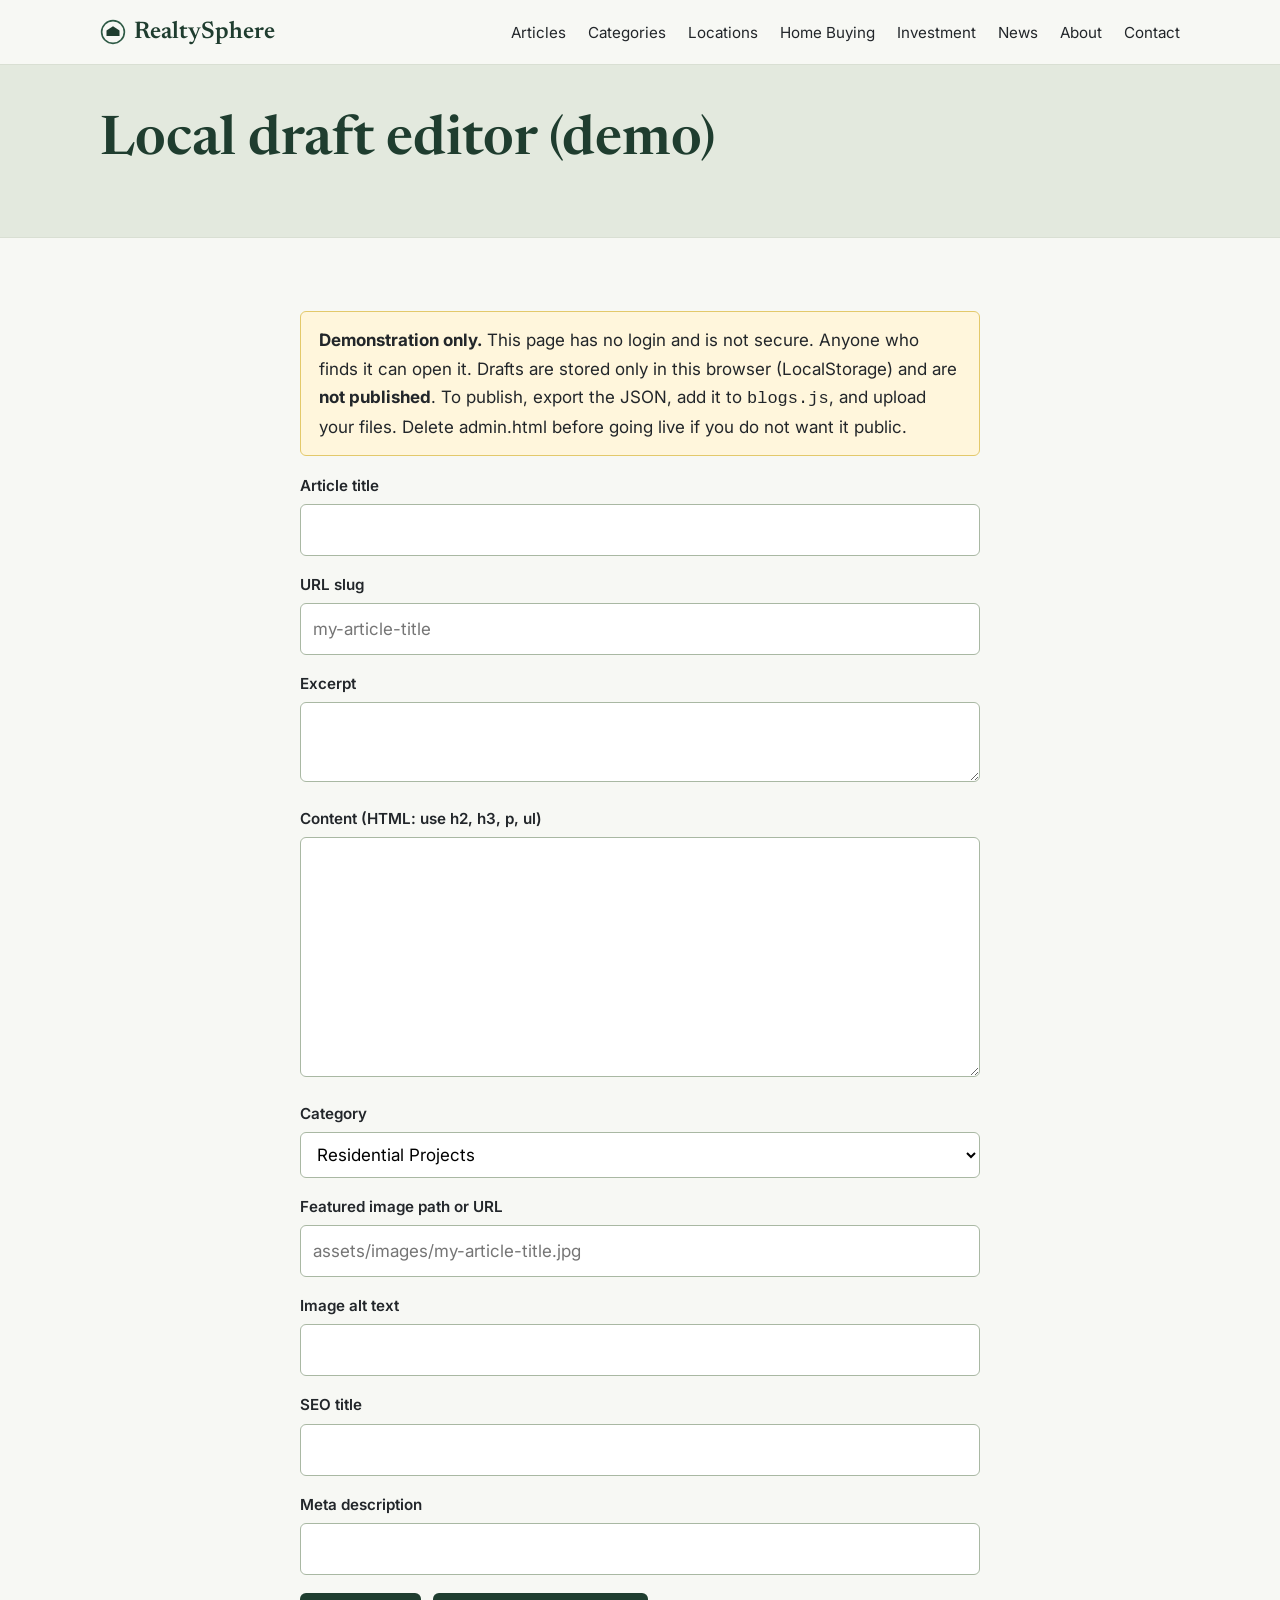
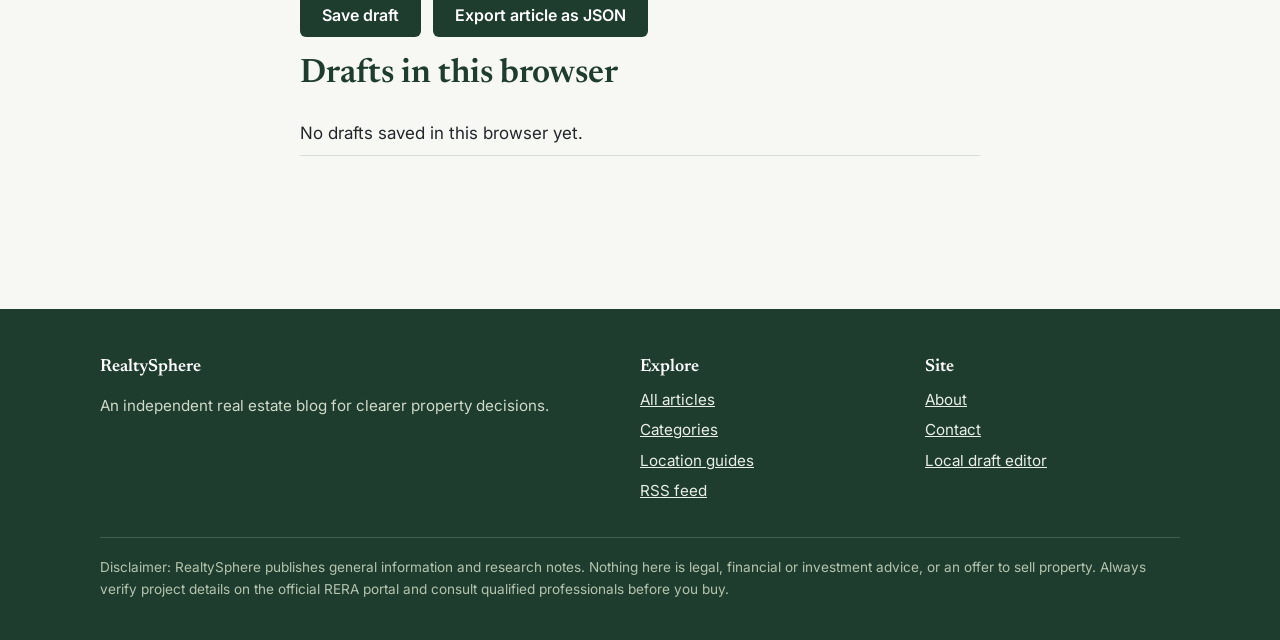
==== admin.html @ 9bb6006e "Add files via upload" ====
<!DOCTYPE html>
<html lang="en"><head><meta charset="utf-8"><meta name="viewport" content="width=device-width,initial-scale=1">
<title>Local Draft Editor | RealtySphere</title><meta name="description" content="Local-only demonstration editor.">
<meta name="robots" content="noindex">
<meta property="og:site_name" content="RealtySphere"><meta property="og:title" content="Local Draft Editor | RealtySphere"><meta property="og:description" content="Local-only demonstration editor."><meta property="og:type" content="website"><meta property="og:url" content="https://realtysphere.pages.dev/admin.html">
<link rel="alternate" type="application/rss+xml" title="RealtySphere" href="feed.xml">
<link rel="preconnect" href="https://fonts.googleapis.com"><link rel="preconnect" href="https://fonts.gstatic.com" crossorigin>
<link rel="stylesheet" href="https://fonts.googleapis.com/css2?family=Inter:wght@400;600&family=Newsreader:ital,wght@0,400;0,600;1,400&display=swap">
<link rel="stylesheet" href="assets/css/style.css"></head>
<body><a class="skip" href="#main">Skip to content</a>
<header class="site-header"><div class="wrap"><a class="logo" href="index.html"><svg viewBox="0 0 32 32" aria-hidden="true"><circle cx="16" cy="16" r="14" fill="none" stroke="#2e5a45" stroke-width="2"/><path d="M8 21V14l8-5 8 5v7z" fill="#1f3d2f"/></svg>RealtySphere</a>
<button class="menu-btn" aria-expanded="false" aria-controls="nav">Menu</button><nav id="nav" aria-label="Main"><ul><li><a href="blogs.html">Articles</a></li><li><a href="categories.html">Categories</a></li><li><a href="locations.html">Locations</a></li><li><a href="home-buying.html">Home Buying</a></li><li><a href="investment.html">Investment</a></li><li><a href="news.html">News</a></li><li><a href="about.html">About</a></li><li><a href="contact.html">Contact</a></li></ul></nav></div></header>
<main id="main"><div class="page-head"><div class="wrap"><h1>Local draft editor (demo)</h1></div></div><section class="block"><div class="art">
<p class="warn"><strong>Demonstration only.</strong> This page has no login and is not secure. Anyone who finds it can open it. Drafts are stored only in this browser (LocalStorage) and are <strong>not published</strong>. To publish, export the JSON, add it to <code>blogs.js</code>, and upload your files. Delete admin.html before going live if you do not want it public.</p>
<form id="f" onsubmit="return false"><label for="title">Article title</label><input id="title" name="title"><label for="slug">URL slug</label><input id="slug" name="slug" placeholder="my-article-title">
<label for="excerpt">Excerpt</label><textarea id="excerpt" name="excerpt" style="min-height:80px;font-family:inherit"></textarea>
<label for="content">Content (HTML: use h2, h3, p, ul)</label><textarea id="content" name="content"></textarea>
<label for="category">Category</label><select id="category" name="category"></select>
<label for="featuredImage">Featured image path or URL</label><input id="featuredImage" name="featuredImage" placeholder="assets/images/my-article-title.jpg">
<label for="imageAlt">Image alt text</label><input id="imageAlt" name="imageAlt"><label for="seoTitle">SEO title</label><input id="seoTitle" name="seoTitle">
<label for="metaDescription">Meta description</label><input id="metaDescription" name="metaDescription">
<div class="row"><button type="button" id="save" class="btn dark">Save draft</button><button type="button" id="export" class="btn dark">Export article as JSON</button></div>
<p id="msg" role="status"></p></form><h2>Drafts in this browser</h2><ul id="drafts" class="drafts"></ul></div></section></main>
<footer><div class="wrap"><div class="fgrid"><div><h2>RealtySphere</h2><p>An independent real estate blog for clearer property decisions.</p></div>
<div><h2>Explore</h2><ul><li><a href="blogs.html">All articles</a></li><li><a href="categories.html">Categories</a></li><li><a href="locations.html">Location guides</a></li><li><a href="feed.xml">RSS feed</a></li></ul></div>
<div><h2>Site</h2><ul><li><a href="about.html">About</a></li><li><a href="contact.html">Contact</a></li><li><a href="admin.html">Local draft editor</a></li></ul></div></div>
<p class="disc">Disclaimer: RealtySphere publishes general information and research notes. Nothing here is legal, financial or investment advice, or an offer to sell property. Always verify project details on the official RERA portal and consult qualified professionals before you buy.</p></div></footer>
<script src="assets/js/blogs.js"></script><script src="assets/js/main.js"></script><script src="assets/js/admin.js"></script></body></html>
---- assets/css/style.css ----
/* RealtySphere styles. Colours are variables so you can retheme from one place. */
:root{--green:#1f3d2f;--green2:#2e5a45;--sage:#a9b8a3;--sage-l:#e3e9de;--paper:#f7f8f4;--white:#fff;--ink:#22262a;--mute:#5b625d;--line:#d9dfd3;
--serif:"Newsreader",Georgia,"Times New Roman",serif;--sans:"Inter",system-ui,-apple-system,"Segoe UI",Roboto,Arial,sans-serif;--max:1120px}
*{box-sizing:border-box}html{scroll-behavior:smooth}
body{margin:0;font:17px/1.65 var(--sans);color:var(--ink);background:var(--paper)}
img{max-width:100%;display:block}a{color:var(--green2)}a:hover{color:var(--green)}
:focus-visible{outline:3px solid var(--green2);outline-offset:2px}
.wrap{max-width:var(--max);margin:0 auto;padding:0 20px}
.skip{position:absolute;left:-999px}.skip:focus{left:10px;top:10px;background:#fff;padding:8px;z-index:99}
h1,h2,h3{font-family:var(--serif);color:var(--green);line-height:1.2;font-weight:600;margin:0 0 .5em}
h1{font-size:clamp(2.1rem,5vw,3.4rem)}h2{font-size:clamp(1.6rem,3vw,2.1rem)}h3{font-size:1.25rem}
/* header */
.site-header{position:sticky;top:0;z-index:20;background:rgba(247,248,244,.97);border-bottom:1px solid var(--line)}
.site-header .wrap{display:flex;align-items:center;justify-content:space-between;min-height:64px}
.logo{font:600 1.5rem var(--serif);color:var(--green);text-decoration:none;display:flex;gap:.5rem;align-items:center}
.logo svg{width:26px;height:26px}
nav ul{list-style:none;display:flex;gap:22px;margin:0;padding:0}
nav a{text-decoration:none;color:var(--ink);font-size:.95rem;padding:6px 0;border-bottom:2px solid transparent}
nav a:hover,nav a[aria-current]{border-color:var(--green2)}
.menu-btn{display:none;background:none;border:1px solid var(--line);border-radius:6px;padding:8px 12px;font:inherit;color:var(--green)}
@media(max-width:820px){.menu-btn{display:block}nav{display:none;position:absolute;left:0;right:0;top:64px;background:var(--paper);border-bottom:1px solid var(--line);padding:10px 20px}
nav.open{display:block}nav ul{flex-direction:column;gap:4px}nav a{display:block;padding:10px 0}}
/* hero */
.hero{background:var(--green);color:#e9efe6;padding:72px 0 64px}
.hero h1{color:#fff;max-width:14em;margin-bottom:.4em}.hero p{max-width:38em;font-size:1.1rem;color:#cfdac9}
.btn{display:inline-block;background:var(--sage-l);color:var(--green);padding:12px 22px;border-radius:6px;text-decoration:none;font:600 1rem var(--sans);border:0;cursor:pointer}
.btn:hover{background:#fff;color:var(--green)}.btn.dark{background:var(--green);color:#fff}.btn.dark:hover{background:var(--green2);color:#fff}
.btn.ghost{background:none;border:1px solid var(--sage);color:#fff;margin-left:8px}
section.block{padding:56px 0}section.alt{background:var(--sage-l)}
.sec-head{display:flex;justify-content:space-between;align-items:baseline;gap:16px;margin-bottom:24px;flex-wrap:wrap}
.sec-head p{margin:0;color:var(--mute)}
/* cards */
.grid{display:grid;gap:24px;grid-template-columns:repeat(auto-fill,minmax(280px,1fr))}
.card{background:var(--white);border:1px solid var(--line);border-radius:8px;overflow:hidden;display:flex;flex-direction:column}
.card .body{padding:18px 20px 22px}.card h3{margin:.3em 0}.card h3 a{color:var(--green);text-decoration:none}
.card h3 a:hover{text-decoration:underline}.card p{margin:.3em 0;color:var(--mute);font-size:.97rem}
.meta{font-size:.85rem;color:var(--mute)}.tag{font-size:.82rem;font-weight:600;color:var(--green2);text-decoration:none}
.media{aspect-ratio:16/9;background:var(--sage-l);overflow:hidden}.media img{width:100%;height:100%;object-fit:cover}
/* fallback when an image is missing: a drawn skyline, so no broken-image icon */
.media.ph{background:linear-gradient(160deg,#dfe7d9,#b9c8b2);position:relative}
.media.ph::after{content:"";position:absolute;inset:0;background:url("data:image/svg+xml,%3Csvg xmlns='http://www.w3.org/2000/svg' viewBox='0 0 320 180' preserveAspectRatio='xMidYMax slice'%3E%3Cg fill='%231f3d2f' fill-opacity='.85'%3E%3Crect x='30' y='80' width='46' height='100'/%3E%3Crect x='86' y='50' width='56' height='130'/%3E%3Crect x='152' y='96' width='40' height='84'/%3E%3Crect x='202' y='64' width='50' height='116'/%3E%3Crect x='262' y='110' width='36' height='70'/%3E%3C/g%3E%3C/svg%3E") center/cover no-repeat}
.feature{display:grid;grid-template-columns:1.1fr 1fr;background:var(--white);border:1px solid var(--line);border-radius:8px;overflow:hidden}
.feature .media{aspect-ratio:auto;min-height:280px}.feature .body{padding:32px}
@media(max-width:760px){.feature{grid-template-columns:1fr}}
.chips{display:flex;flex-wrap:wrap;gap:10px}
.chip{border:1px solid var(--sage);background:var(--white);color:var(--green);padding:8px 16px;border-radius:99px;text-decoration:none;font:.93rem var(--sans);cursor:pointer}
.chip:hover,.chip[aria-pressed=true]{background:var(--green);color:#fff;border-color:var(--green)}
.two{display:grid;grid-template-columns:1fr 1fr;gap:40px;align-items:center}@media(max-width:760px){.two{grid-template-columns:1fr}}
.tools{display:flex;gap:14px;flex-wrap:wrap;margin-bottom:24px;align-items:center}
.tools input{flex:1;min-width:220px;padding:12px 14px;border:1px solid var(--sage);border-radius:6px;font:inherit;background:#fff}
.more{text-align:center;margin-top:30px}.empty{color:var(--mute);padding:20px 0}
.page-head{background:var(--sage-l);padding:44px 0 36px;border-bottom:1px solid var(--line)}.page-head p{max-width:40em;color:var(--mute);margin:0}
/* article */
.crumbs{font-size:.88rem;color:var(--mute);padding:18px 0}.crumbs a{color:var(--mute)}
.art{max-width:720px;margin:0 auto;padding:0 20px 40px}
.art-head h1{font-size:clamp(2rem,4.5vw,2.9rem)}.lede{font:1.3rem/1.5 var(--serif);color:var(--mute)}
.art .media{margin:24px 0;border-radius:8px}
.toc{background:var(--sage-l);border-radius:8px;padding:16px 22px;margin:24px 0}.toc strong{font-family:var(--serif);color:var(--green)}
.toc ol{margin:.5em 0 0;padding-left:1.2em}.toc li{margin:.2em 0}.toc .sub{margin-left:1em;list-style:circle}
.prose{font-family:var(--serif);font-size:1.15rem;line-height:1.75}.prose h2{margin-top:1.8em}.prose h3{margin-top:1.4em}
.prose h2,.prose h3{scroll-margin-top:80px}.prose table{width:100%;border-collapse:collapse;font:.95rem var(--sans);margin:1.2em 0;display:block;overflow-x:auto}
.prose th,.prose td{border:1px solid var(--line);padding:9px 12px;text-align:left}.prose th{background:var(--sage-l)}
.prose blockquote{margin:1.4em 0;padding:.2em 1.2em;border-left:4px solid var(--sage);color:var(--mute);font-style:italic}
.share{display:flex;gap:8px;flex-wrap:wrap;margin:28px 0;align-items:center}.share a,.share button{font:.9rem var(--sans);padding:7px 14px;border:1px solid var(--sage);background:#fff;border-radius:6px;color:var(--green);text-decoration:none;cursor:pointer}
.note{background:#fff;border-left:4px solid var(--green2);padding:12px 16px;border-radius:4px;font-size:.95rem}
/* forms */
form label{display:block;font-weight:600;margin:16px 0 6px;font-size:.95rem}
form input,form select,form textarea{width:100%;padding:11px 12px;border:1px solid var(--sage);border-radius:6px;font:inherit;background:#fff}
form textarea{min-height:240px;font-family:ui-monospace,Consolas,monospace;font-size:.9rem}
.row{display:flex;gap:12px;flex-wrap:wrap;margin-top:18px}.warn{background:#fff6dc;border:1px solid #e3c96b;padding:14px 18px;border-radius:6px}
.drafts{list-style:none;padding:0}.drafts li{display:flex;justify-content:space-between;gap:10px;padding:8px 0;border-bottom:1px solid var(--line)}
/* footer */
footer{background:var(--green);color:#cfdac9;padding:48px 0 28px;margin-top:40px;font-size:.95rem}
footer a{color:#e9efe6}footer h2{color:#fff;font-size:1.1rem}footer ul{list-style:none;padding:0;margin:0}footer li{margin:.35em 0}
.fgrid{display:grid;gap:30px;grid-template-columns:2fr 1fr 1fr}@media(max-width:760px){.fgrid{grid-template-columns:1fr}}
.disc{border-top:1px solid #3d5e4d;margin-top:28px;padding-top:18px;font-size:.85rem;color:#b4c4ae}
@media(prefers-reduced-motion:reduce){html{scroll-behavior:auto}}
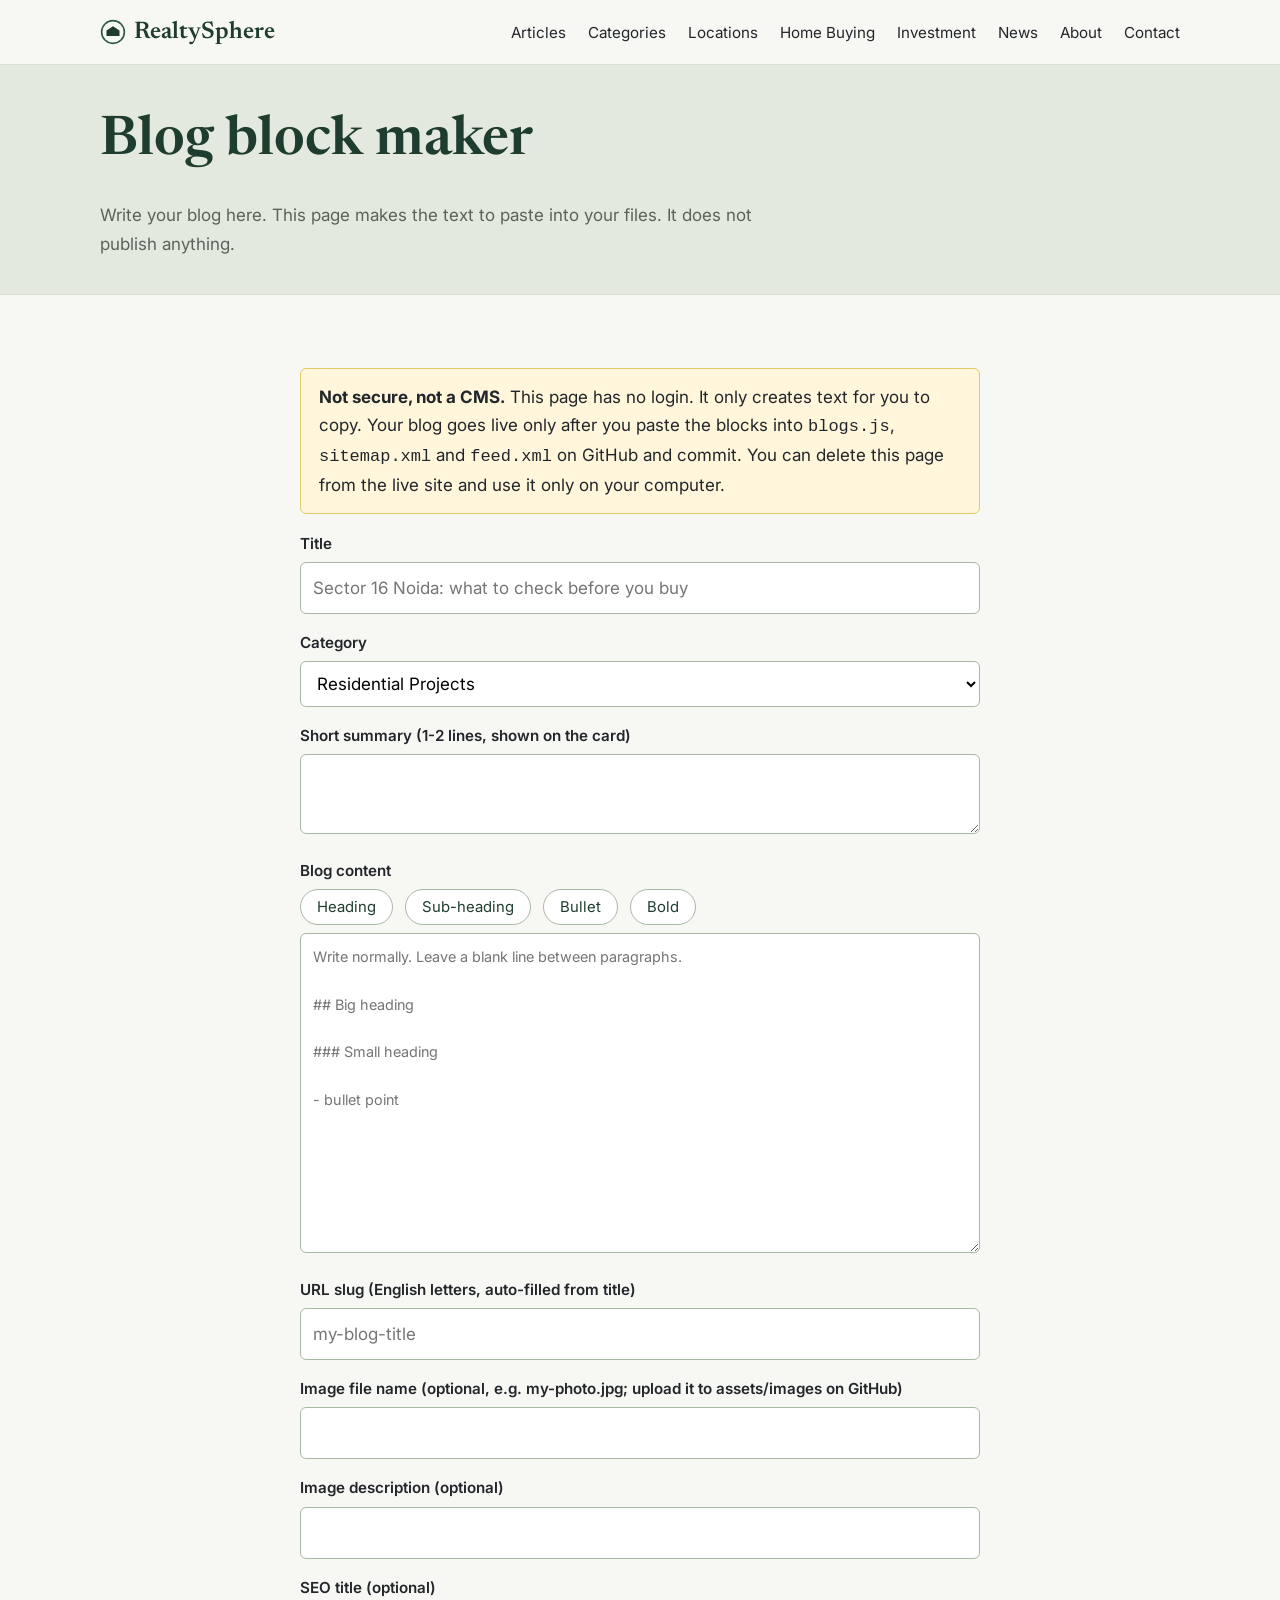
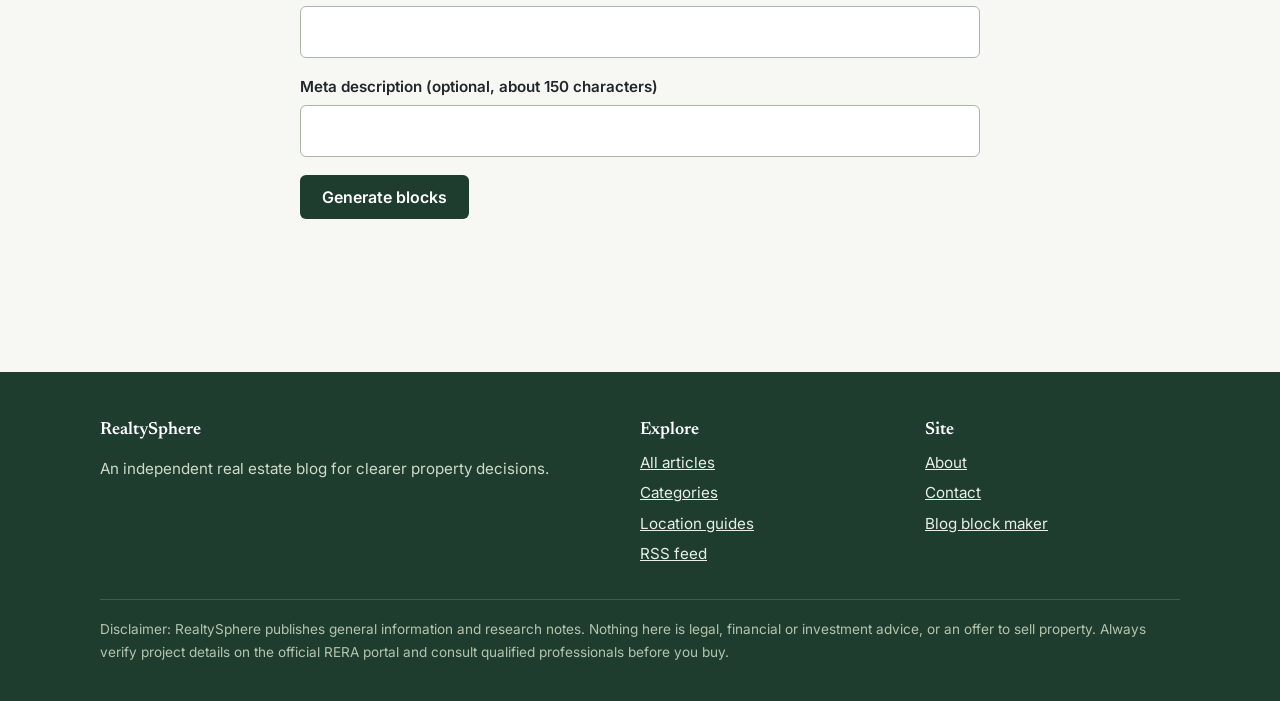
==== commit 69c98853: "Add files via upload" ====
--- a/admin.html
+++ b/admin.html
@@ -10,19 +10,31 @@
 <body><a class="skip" href="#main">Skip to content</a>
 <header class="site-header"><div class="wrap"><a class="logo" href="index.html"><svg viewBox="0 0 32 32" aria-hidden="true"><circle cx="16" cy="16" r="14" fill="none" stroke="#2e5a45" stroke-width="2"/><path d="M8 21V14l8-5 8 5v7z" fill="#1f3d2f"/></svg>RealtySphere</a>
 <button class="menu-btn" aria-expanded="false" aria-controls="nav">Menu</button><nav id="nav" aria-label="Main"><ul><li><a href="blogs.html">Articles</a></li><li><a href="categories.html">Categories</a></li><li><a href="locations.html">Locations</a></li><li><a href="home-buying.html">Home Buying</a></li><li><a href="investment.html">Investment</a></li><li><a href="news.html">News</a></li><li><a href="about.html">About</a></li><li><a href="contact.html">Contact</a></li></ul></nav></div></header>
-<main id="main"><div class="page-head"><div class="wrap"><h1>Local draft editor (demo)</h1></div></div><section class="block"><div class="art">
-<p class="warn"><strong>Demonstration only.</strong> This page has no login and is not secure. Anyone who finds it can open it. Drafts are stored only in this browser (LocalStorage) and are <strong>not published</strong>. To publish, export the JSON, add it to <code>blogs.js</code>, and upload your files. Delete admin.html before going live if you do not want it public.</p>
-<form id="f" onsubmit="return false"><label for="title">Article title</label><input id="title" name="title"><label for="slug">URL slug</label><input id="slug" name="slug" placeholder="my-article-title">
-<label for="excerpt">Excerpt</label><textarea id="excerpt" name="excerpt" style="min-height:80px;font-family:inherit"></textarea>
-<label for="content">Content (HTML: use h2, h3, p, ul)</label><textarea id="content" name="content"></textarea>
+<main id="main"><div class="page-head"><div class="wrap"><h1>Blog block maker</h1><p>Write your blog here. This page makes the text to paste into your files. It does not publish anything.</p></div></div>
+<section class="block"><div class="art">
+<p class="warn"><strong>Not secure, not a CMS.</strong> This page has no login. It only creates text for you to copy. Your blog goes live only after you paste the blocks into <code>blogs.js</code>, <code>sitemap.xml</code> and <code>feed.xml</code> on GitHub and commit. You can delete this page from the live site and use it only on your computer.</p>
+<form id="f" onsubmit="return false">
+<label for="title">Title</label><input id="title" name="title" placeholder="Sector 16 Noida: what to check before you buy">
 <label for="category">Category</label><select id="category" name="category"></select>
-<label for="featuredImage">Featured image path or URL</label><input id="featuredImage" name="featuredImage" placeholder="assets/images/my-article-title.jpg">
-<label for="imageAlt">Image alt text</label><input id="imageAlt" name="imageAlt"><label for="seoTitle">SEO title</label><input id="seoTitle" name="seoTitle">
-<label for="metaDescription">Meta description</label><input id="metaDescription" name="metaDescription">
-<div class="row"><button type="button" id="save" class="btn dark">Save draft</button><button type="button" id="export" class="btn dark">Export article as JSON</button></div>
-<p id="msg" role="status"></p></form><h2>Drafts in this browser</h2><ul id="drafts" class="drafts"></ul></div></section></main>
+<label for="excerpt">Short summary (1-2 lines, shown on the card)</label><textarea id="excerpt" name="excerpt" style="min-height:80px;font-family:inherit"></textarea>
+<label for="content">Blog content</label>
+<div class="row" id="tools" style="margin:0 0 8px"><button type="button" class="chip" data-k="h2">Heading</button><button type="button" class="chip" data-k="h3">Sub-heading</button><button type="button" class="chip" data-k="li">Bullet</button><button type="button" class="chip" data-k="b">Bold</button></div>
+<textarea id="content" name="content" style="min-height:320px;font-family:inherit" placeholder="Write normally. Leave a blank line between paragraphs.&#10;&#10;## Big heading&#10;&#10;### Small heading&#10;&#10;- bullet point"></textarea>
+<label for="slug">URL slug (English letters, auto-filled from title)</label><input id="slug" name="slug" placeholder="my-blog-title">
+<label for="image">Image file name (optional, e.g. my-photo.jpg; upload it to assets/images on GitHub)</label><input id="image" name="image">
+<label for="imageAlt">Image description (optional)</label><input id="imageAlt" name="imageAlt">
+<label for="seoTitle">SEO title (optional)</label><input id="seoTitle" name="seoTitle">
+<label for="metaDescription">Meta description (optional, about 150 characters)</label><input id="metaDescription" name="metaDescription">
+<div class="row"><button type="button" id="make" class="btn dark">Generate blocks</button></div><p id="msg" role="status"></p></form>
+<div id="out" hidden><h2>1. blogs.js</h2><p>GitHub: assets, js, blogs.js, Edit. Press Ctrl + End, put the cursor right after the last <code>}</code> (before <code>];</code>), paste, then Commit.</p>
+<textarea id="o1" readonly style="width:100%;min-height:160px;font:.85rem ui-monospace,Consolas,monospace"></textarea><p><button type="button" class="chip" data-copy="o1">Copy</button></p>
+<h2>2. sitemap.xml</h2><p>Open sitemap.xml, Edit, paste this line just before <code>&lt;/urlset&gt;</code>, Commit.</p>
+<textarea id="o2" readonly style="width:100%;min-height:60px;font:.85rem ui-monospace,Consolas,monospace"></textarea><p><button type="button" class="chip" data-copy="o2">Copy</button></p>
+<h2>3. feed.xml</h2><p>Open feed.xml, Edit, paste this just before <code>&lt;/channel&gt;</code>, Commit.</p>
+<textarea id="o3" readonly style="width:100%;min-height:90px;font:.85rem ui-monospace,Consolas,monospace"></textarea><p><button type="button" class="chip" data-copy="o3">Copy</button></p></div>
+</div></section></main>
 <footer><div class="wrap"><div class="fgrid"><div><h2>RealtySphere</h2><p>An independent real estate blog for clearer property decisions.</p></div>
 <div><h2>Explore</h2><ul><li><a href="blogs.html">All articles</a></li><li><a href="categories.html">Categories</a></li><li><a href="locations.html">Location guides</a></li><li><a href="feed.xml">RSS feed</a></li></ul></div>
-<div><h2>Site</h2><ul><li><a href="about.html">About</a></li><li><a href="contact.html">Contact</a></li><li><a href="admin.html">Local draft editor</a></li></ul></div></div>
+<div><h2>Site</h2><ul><li><a href="about.html">About</a></li><li><a href="contact.html">Contact</a></li><li><a href="admin.html">Blog block maker</a></li></ul></div></div>
 <p class="disc">Disclaimer: RealtySphere publishes general information and research notes. Nothing here is legal, financial or investment advice, or an offer to sell property. Always verify project details on the official RERA portal and consult qualified professionals before you buy.</p></div></footer>
 <script src="assets/js/blogs.js"></script><script src="assets/js/main.js"></script><script src="assets/js/admin.js"></script></body></html>
